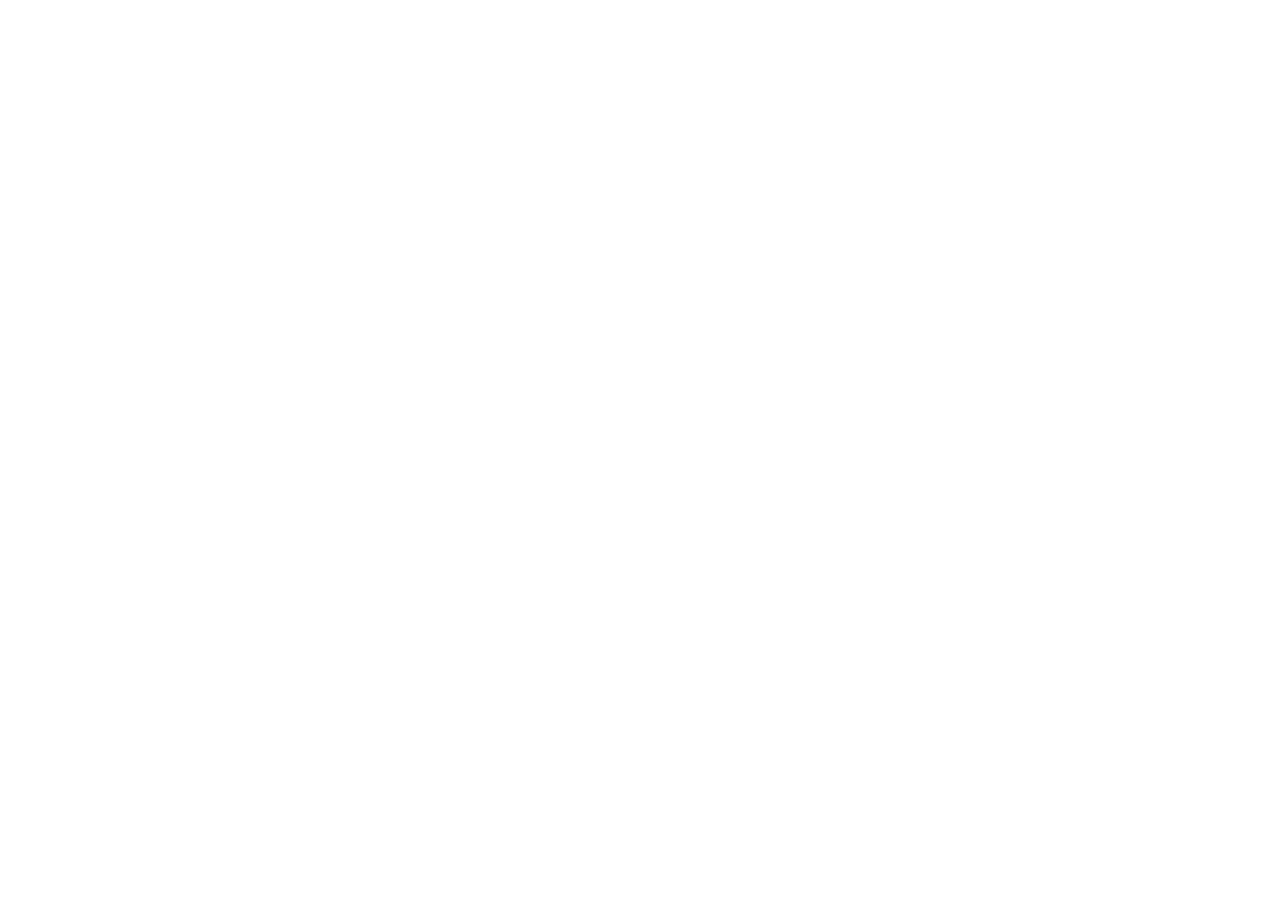
==== index.html @ ca8863e1 "go" ====
<!DOCTYPE html>
<html lang="en">

<head>
    <meta charset="UTF-8" />
    <title>JavaScript is fun!</title>
</head>

<body>
    <!-- контент -->
    <!-- <script src="js/script.js" type="module"></script> -->
    <!-- <script src="./js/01-vars.js" type="module"></script> -->
    <!-- <script src="./js/02-input.js" type="module"></script> -->
    <!-- <script src="./js/03-numbers.js" type="module"></script> -->
    <!-- <script src="./js/04-strings.js" type="module"></script> -->
    <!-- <script src="./js/05-logic.js" type="module"></script> -->
    <!-- <script src="./js/06-branching.js" type="module"></script> -->
    <script src="./js/01-task.js" type="module"></script>
    <script src="./js/02-task.js" type="module"></script>
    <script src="./js/03-task.js" type="module"></script>
</body>

</html>
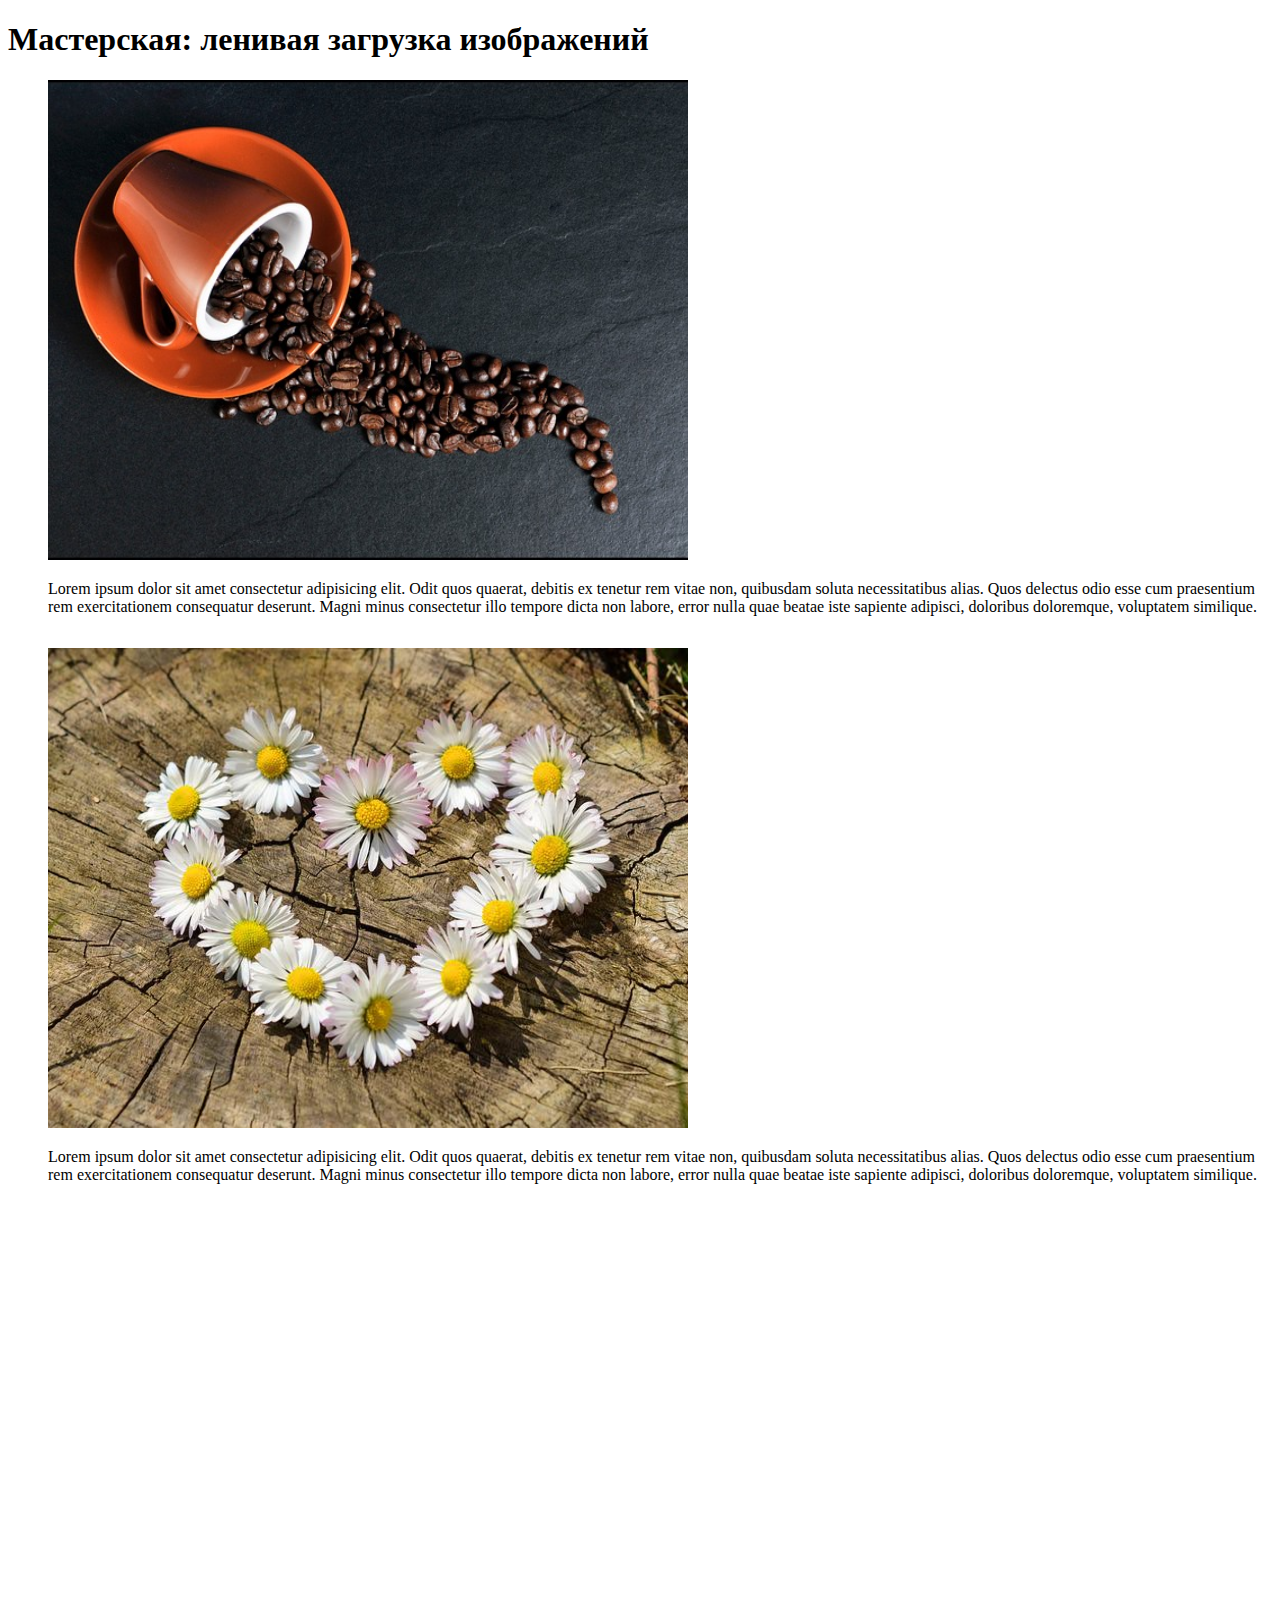
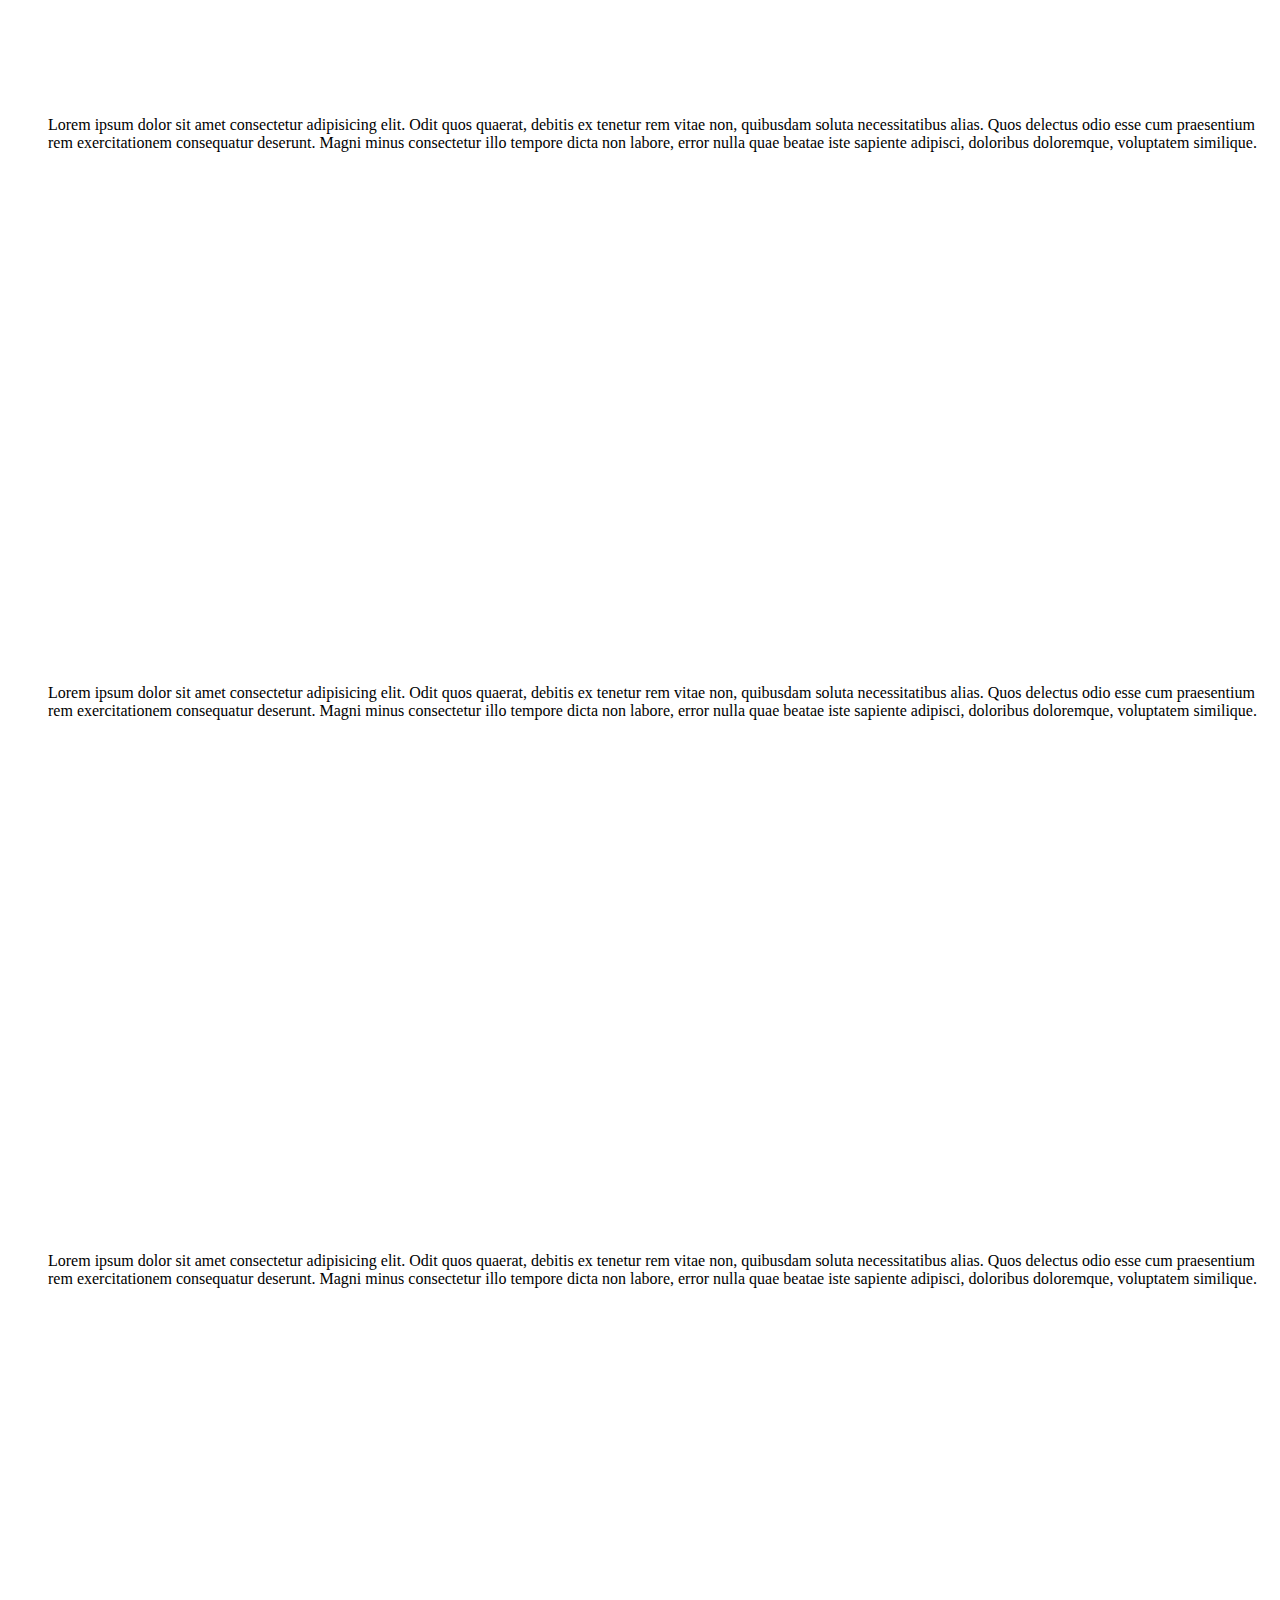
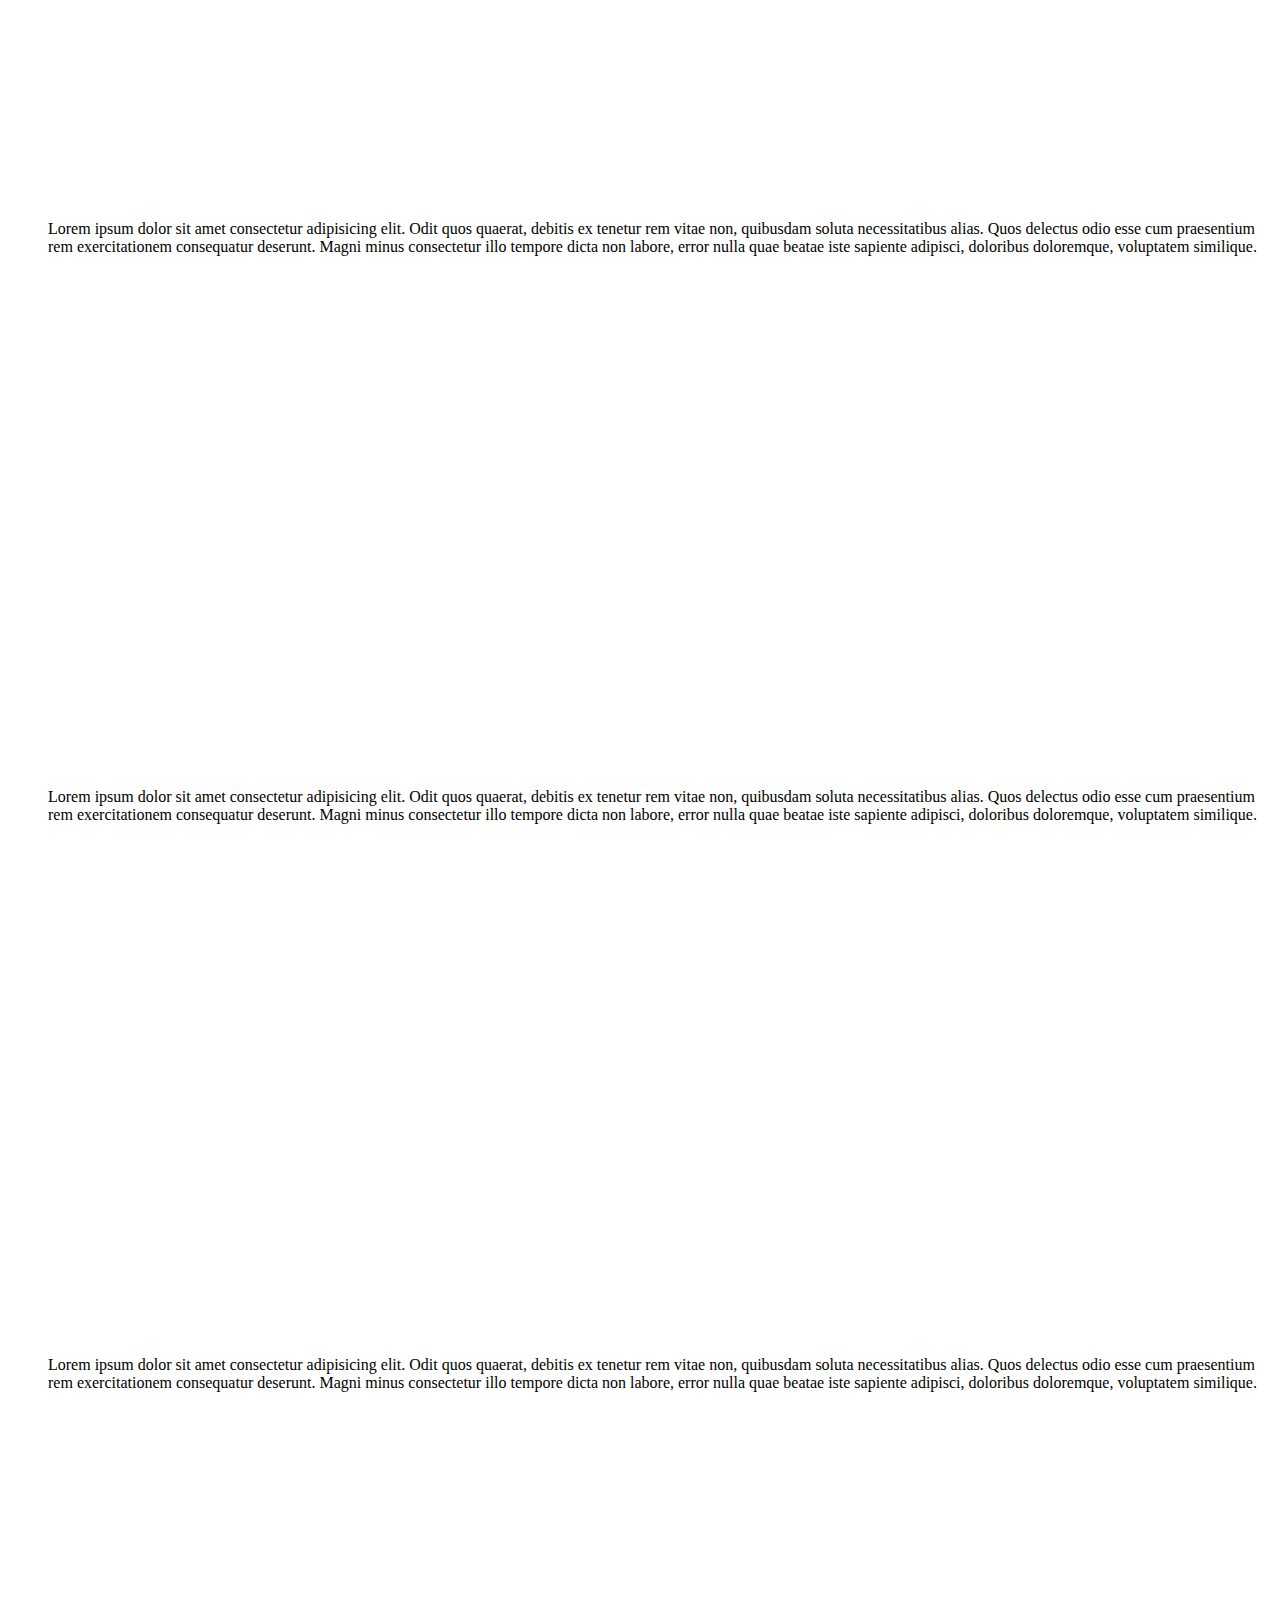
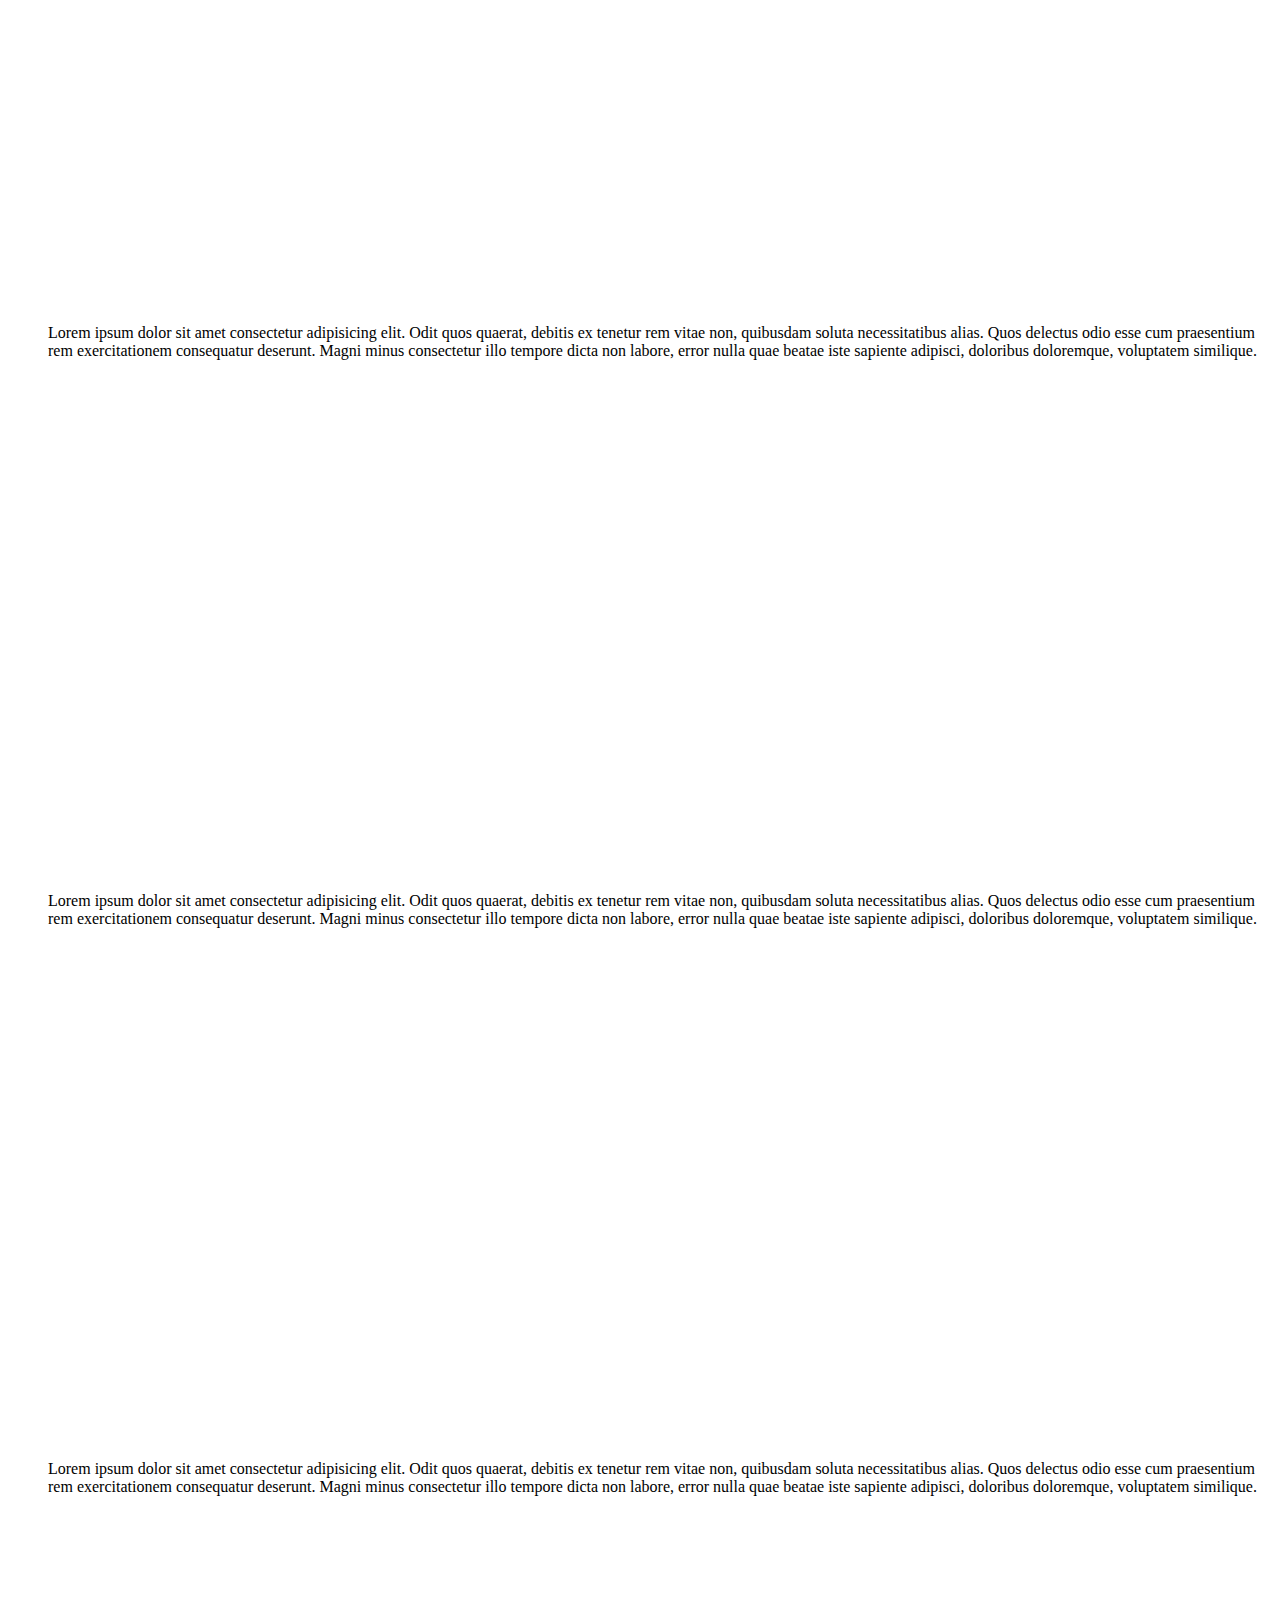
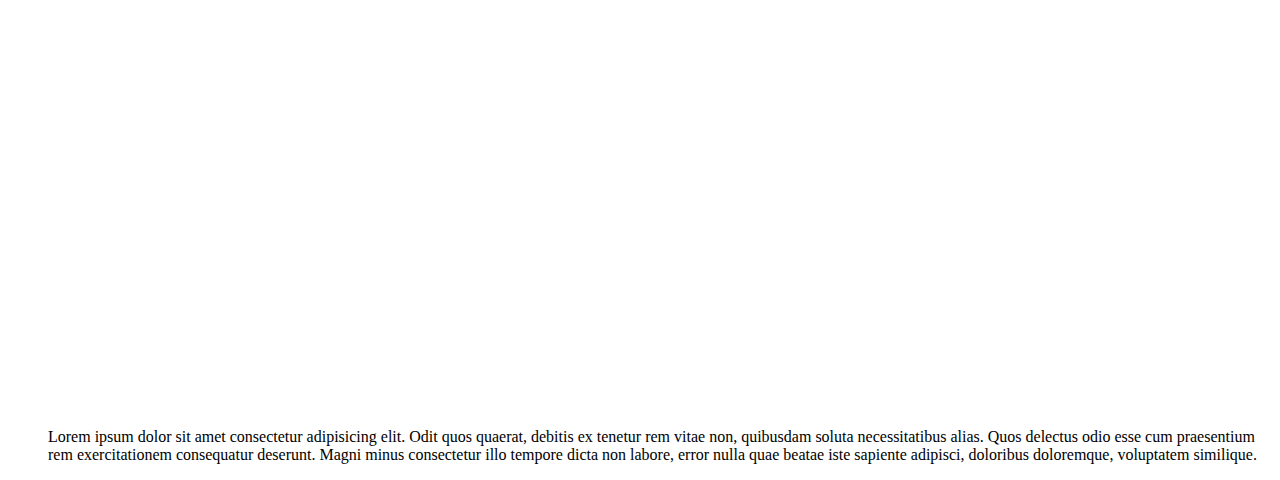
==== commit d3011823: "haha" ====
--- a/index.html
+++ b/index.html
@@ -4,20 +4,428 @@
 <head>
     <meta charset="UTF-8" />
     <title>JavaScript is fun!</title>
+    <link rel="stylesheet" href="js\style.css">
 </head>
 
 <body>
+
+    <!-- <label>число
+        <input type="number" class="form-control js-value">
+    </label>
+    <button type="button" class="btn btn-primary js-add-value">добавить массив</button>
+    <button type="button" class="btn btn-success js-calculate">посчитать сумму</button> -->
+    <!-- <div>
+        <img src="" alt="user avatar">
+        <p>Имя<spam>@Тэг</spam>
+        </p>
+        <p>Location: местоположение</p>
+        <ul>
+            <li>followers: сектанты</li>
+            <li>views: просмотры</li>
+            <li>likes: самооценка</li>
+        </ul>
+    </div> -->
     <!-- контент -->
-    <!-- <script src="js/script.js" type="module"></script> -->
-    <!-- <script src="./js/01-vars.js" type="module"></script> -->
-    <!-- <script src="./js/02-input.js" type="module"></script> -->
-    <!-- <script src="./js/03-numbers.js" type="module"></script> -->
-    <!-- <script src="./js/04-strings.js" type="module"></script> -->
-    <!-- <script src="./js/05-logic.js" type="module"></script> -->
-    <!-- <script src="./js/06-branching.js" type="module"></script> -->
-    <script src="./js/01-task.js" type="module"></script>
-    <script src="./js/02-task.js" type="module"></script>
-    <script src="./js/03-task.js" type="module"></script>
+    <!-- <script src="./js/module1/script.js" type="module"></script> -->
+    <!-- <script src="./js/module1/01-vars.js" type="module"></script> -->
+    <!-- <script src="./js/module1/02-input.js" type="module"></script> -->
+    <!-- <script src="./js/module1/03-numbers.js" type="module"></script> -->
+    <!-- <script src="./js/module1/04-strings.js" type="module"></script> -->
+    <!-- <script src="./js/module1/05-logic.js" type="module"></script> -->
+    <!-- <script src="./js/module1/06-branching.js" type="module"></script> -->
+    <!-- <script src="./js/module1/switch.js" type="module"></script> -->
+    <!-- <script src="./js/module1/loops.js" type="module"></script> -->
+
+
+    <!-- <script src="./js/module1/01-task.js" type="module"></script> -->
+    <!-- <script src="./js/module1/02-task.js" type="module"></script> -->
+    <!-- <script src="./js/module1/03-task.js" type="module"></script> -->
+    <!-- <script src="./js/module1/04-task.js" type="module"></script> -->
+    <!-- <script src="./js/module1/05-task.js" type="module"></script> -->
+    <!-- <script src="./js/module1/06-task.js" type="module"></script> -->
+
+    <!-- <label>
+        <input type="number" class="form-control js-value">
+    </label>
+    <button type="button" class="js-add-value">добавить массив</button>
+    <button type="button" class="js-calculate">посчитать сумму</button> -->
+    <!-- <script src="./js/module2/01-basics.js" type="module"></script> -->
+    <!-- <script src="./js/module2/02-reference.js" type="module"></script> -->
+    <!-- <script src="./js/module2/03-push.js" type="module"></script> -->
+    <!-- <script src="./js/module2/04-split-join.js" type="module"></script> -->
+    <!-- <script src="./js/module2/05-includes.js" type="module"></script> -->
+    <!-- <script src="./js/module2/07-concat.js" type="module"></script> -->
+    <!-- <script src="./js/module2/06-slice-splice.js" type="module"></script> -->
+    <!-- <script src="./js/module2/08-function.js" type="module"></script> -->
+    <!-- <script src="./js/module2/09-iteration.js" type="module"></script> -->
+    <!-- <script src="./js/module2/10-slugify.js" type="module"></script> -->
+    <!-- <script src="./js/module2/11-search.js" type="module"></script> -->
+    <!-- <script src="./js/module2/12-cards.js" type="module"></script> -->
+    <!-- <script src="./js/module2/13-arguments.js" type="module"></script> -->
+
+    <!-- <script src="./js/module2/02-01-task.js" type="module"></script> -->
+    <!-- <script src="./js/module2/02-02-task.js" type="module"></script> -->
+    <!-- <script src="./js/module2/02-03-task.js" type="module"></script> -->
+    <!-- <script src="./js/module2/02-04-task.js" type="module"></script> -->
+    <!-- <script src="./js/module2/02-05-task.js" type="module"></script> -->
+    <!-- <script src="./js/module2/02-06-task.js" type="module"></script> -->
+
+
+
+    <!-- <script src="./js/module3/01-basics.js" type="module"></script> -->
+    <!-- <script src="./js/module3/02-friends.js" type="module"></script> -->
+    <!-- <script src="./js/module3/03-cart.js" type="module"></script> -->
+    <!-- <script src="./js/module3/04-spread-rest.js" type="module"></script> -->
+    <!-- <script src="./js/module3/05-destructuring.js" type="module"></script> -->
+    <!-- <script src="./js/module3/06-example.js" type="module"></script> -->
+
+    <!-- <script src="./js/module3/03-01-task.js" type="module"></script> -->
+    <!-- <script src="./js/module3/03-02-task.js" type="module"></script> -->
+    <!-- <script src="./js/module3/03-03-task.js" type="module"></script> -->
+    <!-- <script src="./js/module3/03-04-task.js" type="module"></script> -->
+    <!-- <script src="./js/module3/03-05-task.js" type="module"></script> -->
+    <!-- <script src="./js/module3/03-06-task.js" type="module"></script> -->
+    <!-- <script src="./js/module3/03-07-task.js" type="module"></script> -->
+
+
+
+    <!-- <button type="button">войти</button> -->
+    <!-- <script src="./js/module4/01-callbacks.js" type="module"></script> -->
+    <!-- <script src="./js/module4/02-stack.js" type="module"></script> -->
+    <!-- <script src="./js/module4/03-closure.js" type="module"></script> -->
+    <!-- <script src="./js/module4/04-this.js" type="module"></script> -->
+    <!-- <script src="./js/module4/05-call-apply-bind.js" type="module"></script> -->
+
+    <!-- <button class="js-show-items">Show items</button>
+    <script src="./js/module4/06-example.js" type="module"></script> -->
+
+    <!-- <script src="./js/module4/04-01-task.js" type="module"></script> -->
+    <!-- <script src="./js/module4/04-02-task.js" type="module"></script> -->
+
+
+
+    <!-- <script src="./js/module5/01-object-prototip.js" type="module"></script> -->
+    <!-- <script src="./js/module5/02-constructors.js" type="module"></script> -->
+    <!-- <script src="./js/module5/03-class.js" type="module"></script> -->
+    <!-- <script src="./js/module5/04-inheritance.js" type="module"></script> -->
+
+    <!-- <script src="./js/module5/05-01-task.js" type="module"></script> -->
+    <!-- <script src="./js/module5/05-02-task.js" type="module"></script> -->
+    <!-- <script src="./js/module5/05-03-task.js" type="module"></script> -->
+    <!-- <script src="./js/module5/05-04-task.js" type="module"></script> -->
+    <!-- <script src="./js/module5/05-05-task.js" type="module"></script> -->
+
+
+
+    <!-- <script src="./js/module6/01-foreach.js" type="module"></script> -->
+    <!-- <script src="./js/module6/02-map.js" type="module"></script> -->
+    <!-- <script src="./js/module6/03-filter.js" type="module"></script> -->
+    <!-- <script src="./js/module6/04-find.js" type="module"></script> -->
+    <!-- <script src="./js/module6/05-every-some.js" type="module"></script> -->
+    <!-- <script src="./js/module6/06-reduse.js" type="module"></script> -->
+
+    <!-- <script src="./js/module6/07-sort.js" type="module"></script> -->
+    <!-- <script src="./js/module6/08-chaining.js" type="module"></script> -->
+    <!-- <script src="./js/module6/09-arrow-sintax.js" type="module"></script> -->
+    <!-- <script src="./js/module6/10-arrow-context.js" type="module"></script> -->
+    <!-- <script src="./js/module6/11-refactoring.js" type="module"></script> -->
+
+    <!-- <script src="./js/module6/06-01-task.js" type="module"></script> -->
+    <!-- <script src="./js/module6/06-02-task.js" type="module"></script> -->
+    <!-- <script src="./js/module6/06-03-task.js" type="module"></script> -->
+    <!-- <script src="./js/module6/06-04-task.js" type="module"></script> -->
+    <!-- <script src="./js/module6/06-05-task.js" type="module"></script> -->
+    <!-- <script src="./js/module6/06-06-task.js" type="module"></script> -->
+    <!-- <script src="./js/module6/06-07-task.js" type="module"></script> -->
+    <!-- <script src="./js/module6/06-08-task.js" type="module"></script> -->
+    <!-- <script src="./js/module6/06-09-task.js" type="module"></script> -->
+    <!-- <script src="./js/module6/06-10-task.js" type="module"></script> -->
+
+
+    <!-- <h1 class="page-title"> Welcom to my website</h1>
+    <img class="hero-image"
+        src="https://images.pexels.com/photos/57416/cat-sweet-kitty-animals-57416.jpeg?auto=compress&cs=tinysrgb&dpr=2&w=480"
+        alt="it's me" width="320">
+    <ul class="nav">
+        <li class="nav__item">
+            <a href="" class="nav__link">Portfolio</a>
+        </li>
+        <li class="nav__item">
+            <a href="" class="nav__link nav__link--active">Blog</a>
+        </li>
+        <li class="nav__item">
+            <a href="" class="nav__link">Contact</a>
+        </li>
+    </ul> -->
+
+
+    <!-- <script src="./js/module7/01-basics.js" type="module"></script> -->
+
+    <!-- <div class="products js-products"></div> -->
+
+    <!-- <script src="./js/module7/02-create.js" type="module"></script> -->
+
+    <!-- <script src="./js/module7/03-create-part2.js" type="module"></script> -->
+
+    <!-- <h1>Слушатель события</h1>
+    <button type="button" class="js-target-btn">Целевая кнопка</button>
+    <button type="button" class="js-add-listener">Добавить слушателя</button>
+    <button type="button" class="js-remove-listener">Снять слушателя</button> -->
+
+    <!-- <script src="./js/module7/04-listeners.js" type="module"></script> -->
+
+    <!-- <h1>События сабмиты формы</h1>
+    <form action="" class="form js-register-form">
+        <div role="group">
+            <label>name <input name="name" type="text" autocomplete="off" /></label>
+            <label>email <input name="email" type="email" autocomplete="off" /></label>
+            <label>password <input name="password" type="password" autocomplete="off" /></label>
+        </div>
+        <div role="group">
+            <b class="tittle-radio">Выберите тип подписки</b>
+            <input type="radio" id="Free" name="subscription" value="Free">
+            <label>Free</label>
+            <input type="radio" id="Basic" name="subscription" value="Basic">
+            <label>Basic</label>
+            <input type="radio" id="Pro" name="subscription" value="Pro">
+            <label>Pro</label>
+        </div>
+        <button type="submit">Зарегистрироваться</button>
+    </form> -->
+
+    <!-- <script src="./js/module7/05-forms.js" type="module"></script> -->
+
+    <!-- <h1>События импутов</h1>
+    <label for="">Имя<input type="text" class="js-input"></label>
+    <script src="./js/module7/06-input.js" type="module"></script>
+    <p>
+        <label>
+            <input type="checkbox" class="js-license">Принимаю лицензионное соглашение
+        </label>
+    </p>
+    <button type="button" disabled class="js-button">Зарегистрироваться как <span>аноним</span></button> -->
+
+    <!-- <script src="./js/module7/06-input.js" type="module"></script> -->
+
+    <!-- <button type="button" class="js-clear">Очистить</button>
+    <p class="output js-output"></p> -->
+
+    <!-- <script src="./js/module7/07-keyboard.js" type="module"></script> -->
+
+    <!-- <div class="box js-box">
+        <div class="inner-box"></div>
+    </div>
+
+    <script src="./js/module7/08-mouse.js" type="module"></script> -->
+
+    <!-- <h1>Мастерская: модальное окно</h1>
+    <button class="buttom" data-action="open-modal" type="button">open modal</button>
+
+    <div class="backdrop js-backdrop">
+        <div class="modal">
+            <h2>Modal window</h2>
+            <p>Lorem ipsum dolor sit amet, consectetur adipisicing elit. Accusantium laborum cumque itaque autem
+                repellat quia explicabo non, fugit esse deserunt, harum possimus. Aspernatur cum repudiandae in dolor
+                rerum aliquam, vel aliquid facilis placeat saepe dolore praesentium quidem velit amet esse cumque!
+                Voluptates voluptas asperiores consequuntur illum esse recusandae? Itaque, at!</p>
+            <button type="button" class="button" data-action="close-modal">
+                Close
+            </button>
+        </div>
+    </div> -->
+
+    <!-- <script src="./js/module7/09-modal.js" type="module"></script> -->
+
+
+    <!-- <h1>Всплытие событий</h1>
+    <div id="parent">PARENT
+        <div id="child">CHILD
+            <div id="inner-child">INNER-CHILD</div>
+        </div>
+    </div> -->
+
+    <!-- <script src="./js/module8/01-bubbling.js" type="module"></script> -->
+
+    <!-- <h1>Делигирование событий</h1>
+    <ul class="tags js-tags">
+        <li class="tags__item">
+            <button class="tags__btn" data-value="html">#html</button>
+        </li>
+        <li class="tags__item">
+            <button class="tags__btn" data-value="css">#css</button>
+        </li>
+        <li class="tags__item">
+            <button class="tags__btn" data-value="javaScript">#javaScript</button>
+        </li>
+        <li class="tags__item">
+            <button class="tags__btn" data-value="npm">#npm</button>
+        </li>
+        <li class="tags__item">
+            <button class="tags__btn" data-value="webpack">#webpack</button>
+        </li>
+        <li class="tags__item">
+            <button class="tags__btn" data-value="react">#react</button>
+        </li>
+        <li class="tags__item">
+            <button class="tags__btn" data-value="redux">#redux</button>
+        </li>
+        <li class="tags__item">
+            <button class="tags__btn" data-value="nodejs">#nodejs</button>
+        </li>
+    </ul>
+    <p class="js-active-tag"></p> -->
+
+    <!-- <script src="./js/module8/02-deligation.js" type="module"></script> -->
+
+    <!-- <h1>Мастерская: галерея</h1>
+    <ul class="gallery js-gallery">
+        <li class="gallery__item">
+            <a class="gallery__link" href="./js/module8/img/himilayan-blue-poppy-4202825_1280.jpg">
+                <img class="gallery__image" src="./js/module8/img/himilayan-blue-poppy-4202825__340.jpg" alt=""
+                    data-source="./js/module8/img/himilayan-blue-poppy-4202825_1280.jpg">
+            </a>
+        </li>
+        <li class="gallery__item">
+            <a class="gallery__link" href="./js/module8/img/container-4203677_1280.jpg">
+                <img class="gallery__image" src="./js/module8/img/container-4203677__340.jpg" alt=""
+                    data-source="./js/module8/img/container-4203677_1280.jpg">
+            </a>
+        </li>
+        <li class="gallery__item">
+            <a class="gallery__link" href="./js/module8/img/beach-4206785_1280.jpg">
+                <img class="gallery__image" src="./js/module8/img/beach-4206785__340.jpg" alt=""
+                    data-source="./js/module8/img/beach-4206785_1280.jpg">
+            </a>
+        </li>
+    </ul>
+    <hr>
+    <img src="" alt="" class="js-large-image"> -->
+
+    <!-- <script src="./js/module8/03-gallery.js" type="module"></script> -->
+
+    <!-- <h1>Болтливые события</h1> -->
+    <!-- событие mousemove -->
+    <!-- <p class="js-coords"></p> -->
+
+    <!-- событие Input -->
+    <!-- <input type="text" class="js-input">
+    <p class="js-output"></p> -->
+
+    <!-- <script src="https://cdn.jsdelivr.net/npm/lodash@4.17.21/lodash.min.js"></script> -->
+    <!-- <script src="./js/module8/04-chatty-events.js" type="module"></script> -->
+
+    <!-- <h1>Intersection Observer</h1>
+    <div class="boxes">
+        <div class="box">1</div>
+        <div class="box">2</div>
+        <div class="box js-box">3</div>
+        <div class="box">4</div>
+    </div> -->
+
+    <!-- <script src="https://polyfill.io/v3/polyfill.min.js?features=IntersectionObserver"></script> -->
+    <!-- <script src="./js/module8/05-io.js" type="module"></script> -->
+
+    <h1>Мастерская: ленивая загрузка изображений</h1>
+
+    <ul class="feed">
+        <li class="feed__item"><img data-lazy="./js/module8/src/images/lazy-load/coffee-171653_640.jpg" alt=""
+                width="640">
+            <p>Lorem ipsum dolor sit amet consectetur adipisicing elit. Odit quos quaerat, debitis ex tenetur rem vitae
+                non, quibusdam soluta necessitatibus alias. Quos delectus odio esse cum praesentium rem exercitationem
+                consequatur deserunt. Magni minus consectetur illo tempore dicta non labore, error nulla quae beatae
+                iste sapiente adipisci, doloribus doloremque, voluptatem similique.</p>
+        </li>
+        <li class="feed__item"><img data-lazy="./js/module8/src/images/lazy-load/daisies-712892_640.jpg" alt=""
+                width="640">
+            <p>Lorem ipsum dolor sit amet consectetur adipisicing elit. Odit quos quaerat, debitis ex tenetur rem vitae
+                non, quibusdam soluta necessitatibus alias. Quos delectus odio esse cum praesentium rem exercitationem
+                consequatur deserunt. Magni minus consectetur illo tempore dicta non labore, error nulla quae beatae
+                iste sapiente adipisci, doloribus doloremque, voluptatem similique.</p>
+        </li>
+        <li class="feed__item"><img data-lazy="./js/module8/src/images/lazy-load/dandelion-445228_640.jpg" alt=""
+                width="640">
+            <p>Lorem ipsum dolor sit amet consectetur adipisicing elit. Odit quos quaerat, debitis ex tenetur rem vitae
+                non, quibusdam soluta necessitatibus alias. Quos delectus odio esse cum praesentium rem exercitationem
+                consequatur deserunt. Magni minus consectetur illo tempore dicta non labore, error nulla quae beatae
+                iste sapiente adipisci, doloribus doloremque, voluptatem similique.</p>
+        </li>
+        <li class="feed__item"><img data-lazy="./js/module8/src/images/lazy-load/dandelion-463928_640.jpg" alt=""
+                width="640">
+            <p>Lorem ipsum dolor sit amet consectetur adipisicing elit. Odit quos quaerat, debitis ex tenetur rem vitae
+                non, quibusdam soluta necessitatibus alias. Quos delectus odio esse cum praesentium rem exercitationem
+                consequatur deserunt. Magni minus consectetur illo tempore dicta non labore, error nulla quae beatae
+                iste sapiente adipisci, doloribus doloremque, voluptatem similique.</p>
+        </li>
+        <li class="feed__item"><img data-lazy="./js/module8/src/images/lazy-load/flowers-19830_640.jpg" alt=""
+                width="640">
+            <p>Lorem ipsum dolor sit amet consectetur adipisicing elit. Odit quos quaerat, debitis ex tenetur rem vitae
+                non, quibusdam soluta necessitatibus alias. Quos delectus odio esse cum praesentium rem exercitationem
+                consequatur deserunt. Magni minus consectetur illo tempore dicta non labore, error nulla quae beatae
+                iste sapiente adipisci, doloribus doloremque, voluptatem similique.</p>
+        </li>
+        <li class="feed__item"><img data-lazy="./js/module8/src/images/lazy-load/flowers-276014_640 (1).jpg" alt=""
+                width="640">
+            <p>Lorem ipsum dolor sit amet consectetur adipisicing elit. Odit quos quaerat, debitis ex tenetur rem vitae
+                non, quibusdam soluta necessitatibus alias. Quos delectus odio esse cum praesentium rem exercitationem
+                consequatur deserunt. Magni minus consectetur illo tempore dicta non labore, error nulla quae beatae
+                iste sapiente adipisci, doloribus doloremque, voluptatem similique.</p>
+        </li>
+        <li class="feed__item"><img data-lazy="./js/module8/src/images/lazy-load/hd-wallpaper-729509_640.jpg" alt=""
+                width="640">
+            <p>Lorem ipsum dolor sit amet consectetur adipisicing elit. Odit quos quaerat, debitis ex tenetur rem vitae
+                non, quibusdam soluta necessitatibus alias. Quos delectus odio esse cum praesentium rem exercitationem
+                consequatur deserunt. Magni minus consectetur illo tempore dicta non labore, error nulla quae beatae
+                iste sapiente adipisci, doloribus doloremque, voluptatem similique.</p>
+        </li>
+        <li class="feed__item"><img data-lazy="./js/module8/src/images/lazy-load/marguerite-729510_640.jpg" alt=""
+                width="640">
+            <p>Lorem ipsum dolor sit amet consectetur adipisicing elit. Odit quos quaerat, debitis ex tenetur rem vitae
+                non, quibusdam soluta necessitatibus alias. Quos delectus odio esse cum praesentium rem exercitationem
+                consequatur deserunt. Magni minus consectetur illo tempore dicta non labore, error nulla quae beatae
+                iste sapiente adipisci, doloribus doloremque, voluptatem similique.</p>
+        </li>
+        <li class="feed__item"><img data-lazy="./js/module8/src/images/lazy-load/pink-324175_640.jpg" alt=""
+                width="640">
+            <p>Lorem ipsum dolor sit amet consectetur adipisicing elit. Odit quos quaerat, debitis ex tenetur rem vitae
+                non, quibusdam soluta necessitatibus alias. Quos delectus odio esse cum praesentium rem exercitationem
+                consequatur deserunt. Magni minus consectetur illo tempore dicta non labore, error nulla quae beatae
+                iste sapiente adipisci, doloribus doloremque, voluptatem similique.</p>
+        </li>
+        <li class="feed__item"><img data-lazy="./js/module8/src/images/lazy-load/poppies-174276_640.jpg" alt=""
+                width="640">
+            <p>Lorem ipsum dolor sit amet consectetur adipisicing elit. Odit quos quaerat, debitis ex tenetur rem vitae
+                non, quibusdam soluta necessitatibus alias. Quos delectus odio esse cum praesentium rem exercitationem
+                consequatur deserunt. Magni minus consectetur illo tempore dicta non labore, error nulla quae beatae
+                iste sapiente adipisci, doloribus doloremque, voluptatem similique.</p>
+        </li>
+        <li class="feed__item"><img data-lazy="./js/module8/src/images/lazy-load/rose-165819_640.jpg" alt=""
+                width="640">
+            <p>Lorem ipsum dolor sit amet consectetur adipisicing elit. Odit quos quaerat, debitis ex tenetur rem vitae
+                non, quibusdam soluta necessitatibus alias. Quos delectus odio esse cum praesentium rem exercitationem
+                consequatur deserunt. Magni minus consectetur illo tempore dicta non labore, error nulla quae beatae
+                iste sapiente adipisci, doloribus doloremque, voluptatem similique.</p>
+        </li>
+        <li class="feed__item"><img data-lazy="./js/module8/src/images/lazy-load/valentines-day-624440_640.jpg" alt=""
+                width="640">
+            <p>Lorem ipsum dolor sit amet consectetur adipisicing elit. Odit quos quaerat, debitis ex tenetur rem vitae
+                non, quibusdam soluta necessitatibus alias. Quos delectus odio esse cum praesentium rem exercitationem
+                consequatur deserunt. Magni minus consectetur illo tempore dicta non labore, error nulla quae beatae
+                iste sapiente adipisci, doloribus doloremque, voluptatem similique.</p>
+        </li>
+    </ul>
+
+
+    <script src="./js/module8/06-lazy-load.js" type="module"></script>
+
+
+
+
+
+
+
+
+
+
 </body>
 
 </html>